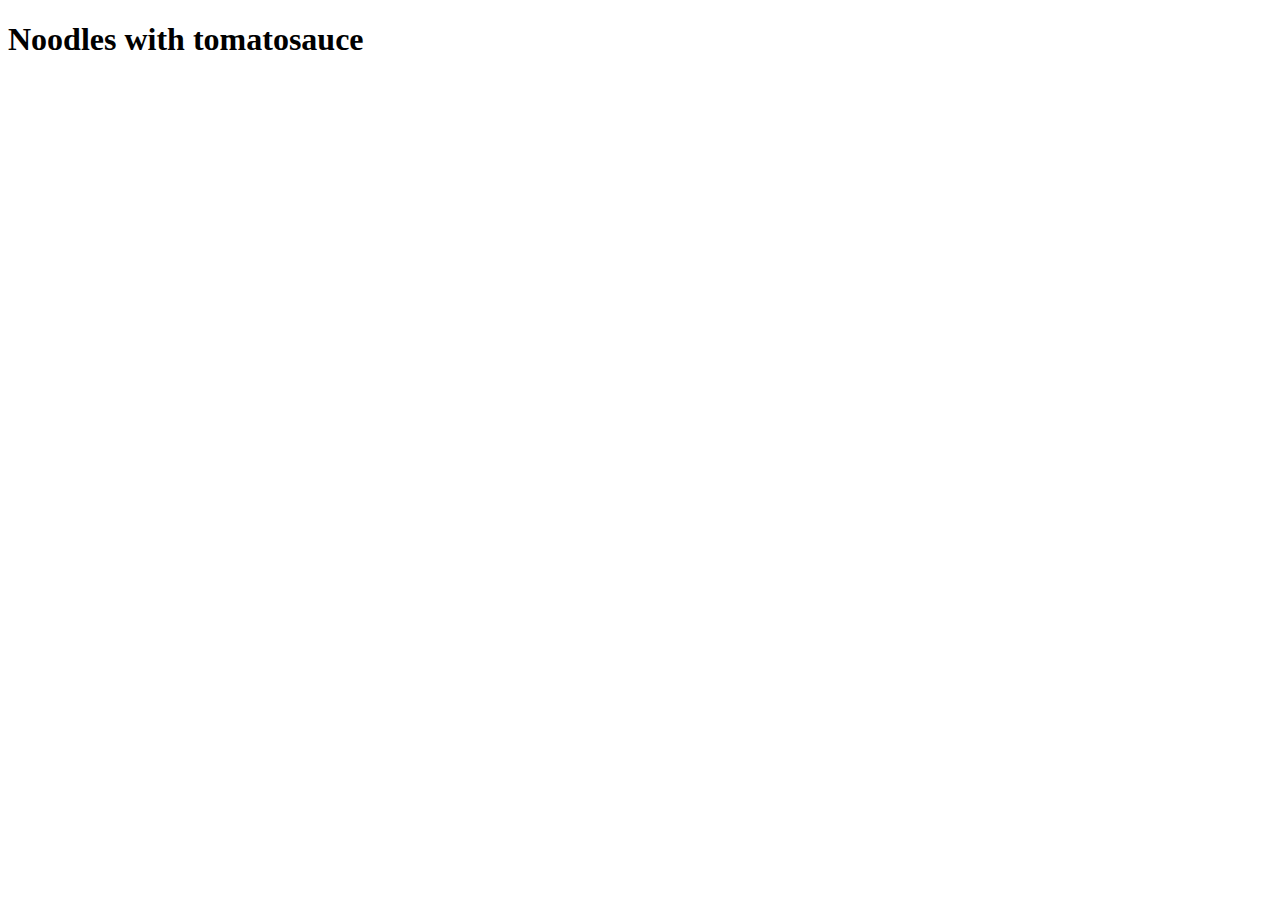
==== recipes/noodles-tomatosauce.html @ 7aa2c68a "Add index.html with heading and link to the first recipe noodles-tomatosauce.html" ====
<!DOCTYPE html>
<html lang="en">
    <head>
        <meta charset="UTF-8">
        <title>Noodles with tomatosauce</title>
    </head>
    <body>
        <h1>  <strong>Noodles with tomatosauce</strong>  </h1>
    </body>
</html>
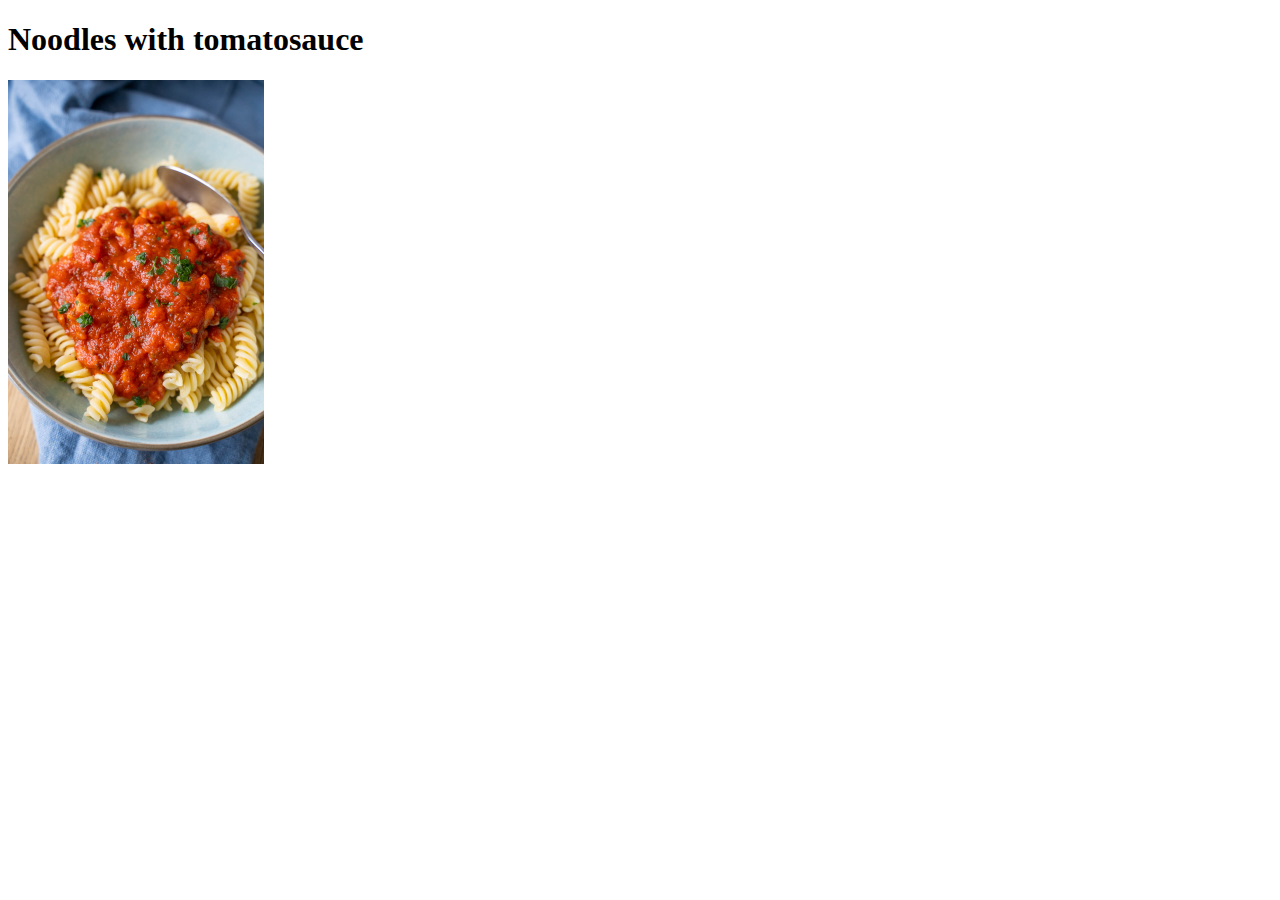
==== commit 580c683f: "Add an images folder and a picture to the noodels-tomatosauce.html file" ====
--- a/recipes/noodles-tomatosauce.html
+++ b/recipes/noodles-tomatosauce.html
@@ -6,5 +6,9 @@
     </head>
     <body>
         <h1>  <strong>Noodles with tomatosauce</strong>  </h1>
+        <img src="../images/Nudeln-mit-Tomatensauce-5.jpg"
+        width="256"
+        height="384"
+        alt="A picture of noodles with tomatosauce">
     </body>
 </html>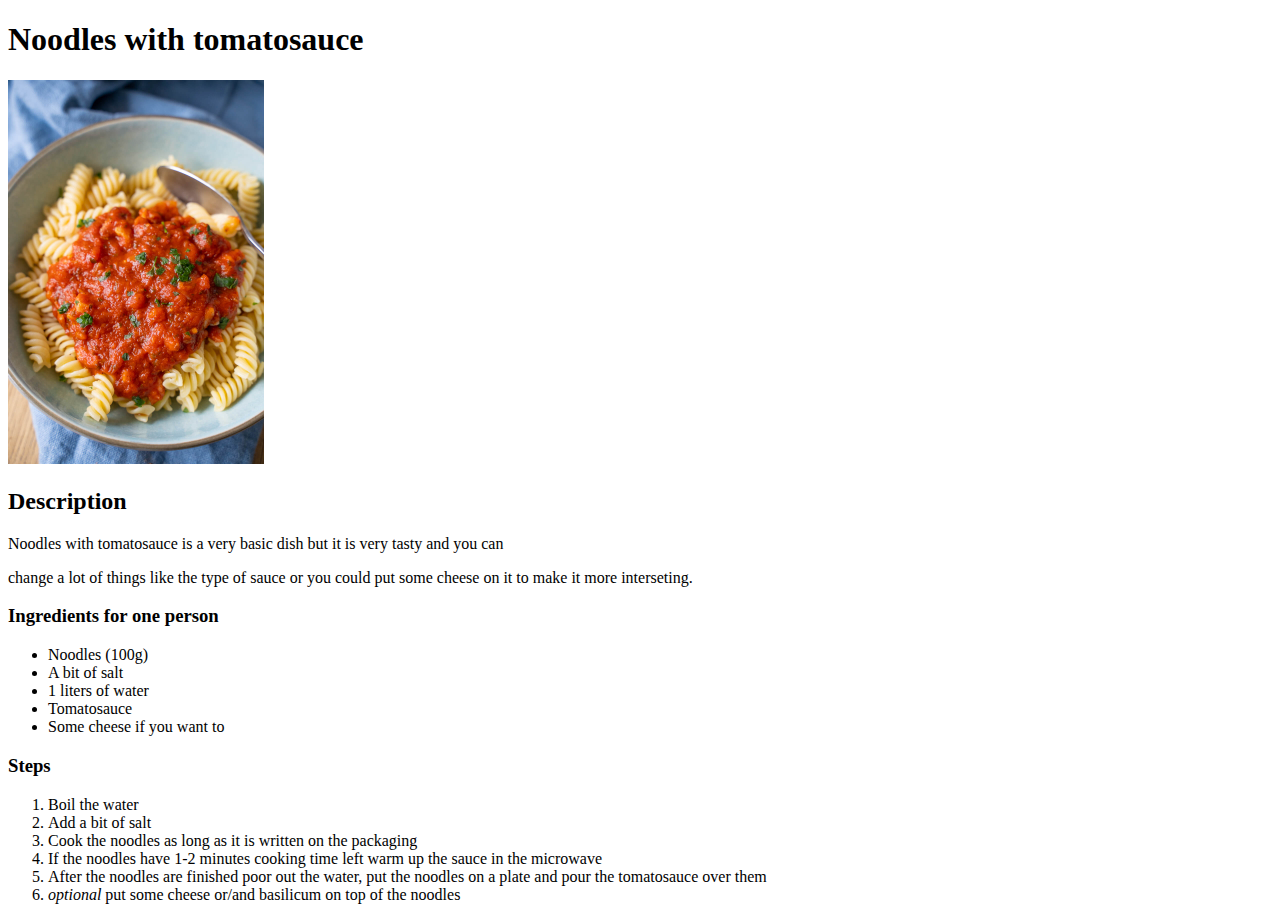
==== commit 74cb2e5b: "add meme and some more structure to index.html, add ingredients and steps to noodles-tomatosauce.htm" ====
--- a/recipes/noodles-tomatosauce.html
+++ b/recipes/noodles-tomatosauce.html
@@ -10,5 +10,27 @@
         width="256"
         height="384"
         alt="A picture of noodles with tomatosauce">
+        <h2>Description</h2>
+        <p>Noodles with tomatosauce is a very basic dish but it is very tasty and you can</p>
+       <p>change a lot of things like the type of sauce or you could put some cheese on it to make it more interseting.</p>
+       <h3>Ingredients for one person</h3>
+       <ul>
+        <li>Noodles (100g)</li>
+        <li>A bit of salt</li>
+        <li>1 liters of water</li>
+        <li>Tomatosauce</li>
+        <li>Some cheese if you want to</li>
+       </ul>
+       <h3>Steps</h3>
+       <ol>
+        <li>Boil the water</li>
+        <li>Add a bit of salt</li>
+        <li>Cook the noodles as long as it is written on the packaging</li>
+        <li>If the noodles have 1-2 minutes cooking time left warm up the sauce in the microwave</li>
+        <li>After the noodles are finished poor out the water, put the noodles on a plate and pour the tomatosauce over them</li>
+        <li>
+            <em>optional</em> put some cheese or/and basilicum on top of the noodles
+        </li>
+       </ol>
     </body>
 </html>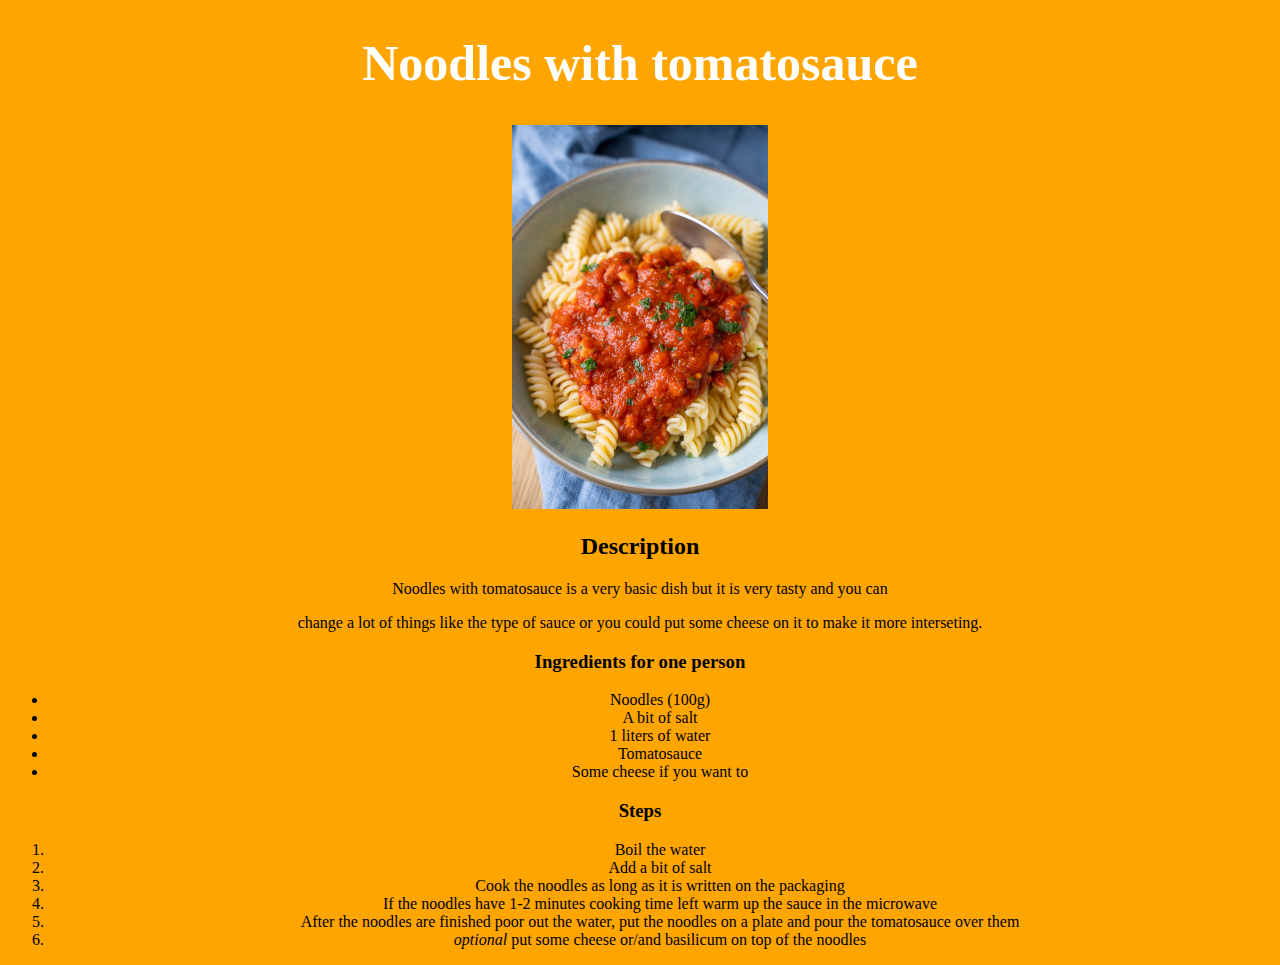
==== commit 82c9e5ec: "finished styling and applied it to pizzatoast" ====
--- a/recipes/noodles-tomatosauce.html
+++ b/recipes/noodles-tomatosauce.html
@@ -3,9 +3,12 @@
     <head>
         <meta charset="UTF-8">
         <title>Noodles with tomatosauce</title>
+        <link rel="stylesheet" href="../style.css">
     </head>
-    <body>
-        <h1>  <strong>Noodles with tomatosauce</strong>  </h1>
+    <body class="body">
+        <h1 class="headline-big">
+             <strong>Noodles with tomatosauce</strong>
+        </h1>
         <img src="../images/Nudeln-mit-Tomatensauce-5.jpg"
         width="256"
         height="384"
--- a/style.css
+++ b/style.css
@@ -0,0 +1,49 @@
+.headline-big {
+    font-size: 50px;
+    font-weight: 900;
+    color: white;
+}
+
+.headline-mid {
+    font-size: 35px;
+    font-weight: 800;
+    color: purple;
+}
+
+.headline-small {
+    font-size: 30px;
+    font-weight: 700;
+    color: rebeccapurple;
+}
+
+#homepage-header {
+    Color: rgb(150, 0, 0);
+}
+
+.body {
+    background-color: orange;
+    text-align: center;
+}
+
+.description {
+    font-size: 25px;
+    color: brown;
+}
+
+.headline-small.ingredients {
+    color: red;
+}
+
+.ul {
+    font-size:35px;
+    font-weight: 800;
+    display: inline-block;
+    text-align: left;
+}
+ 
+.ol {
+    font-size: 35px;
+    font-weight: 800;
+    display: inline-block;
+    text-align: left;
+}
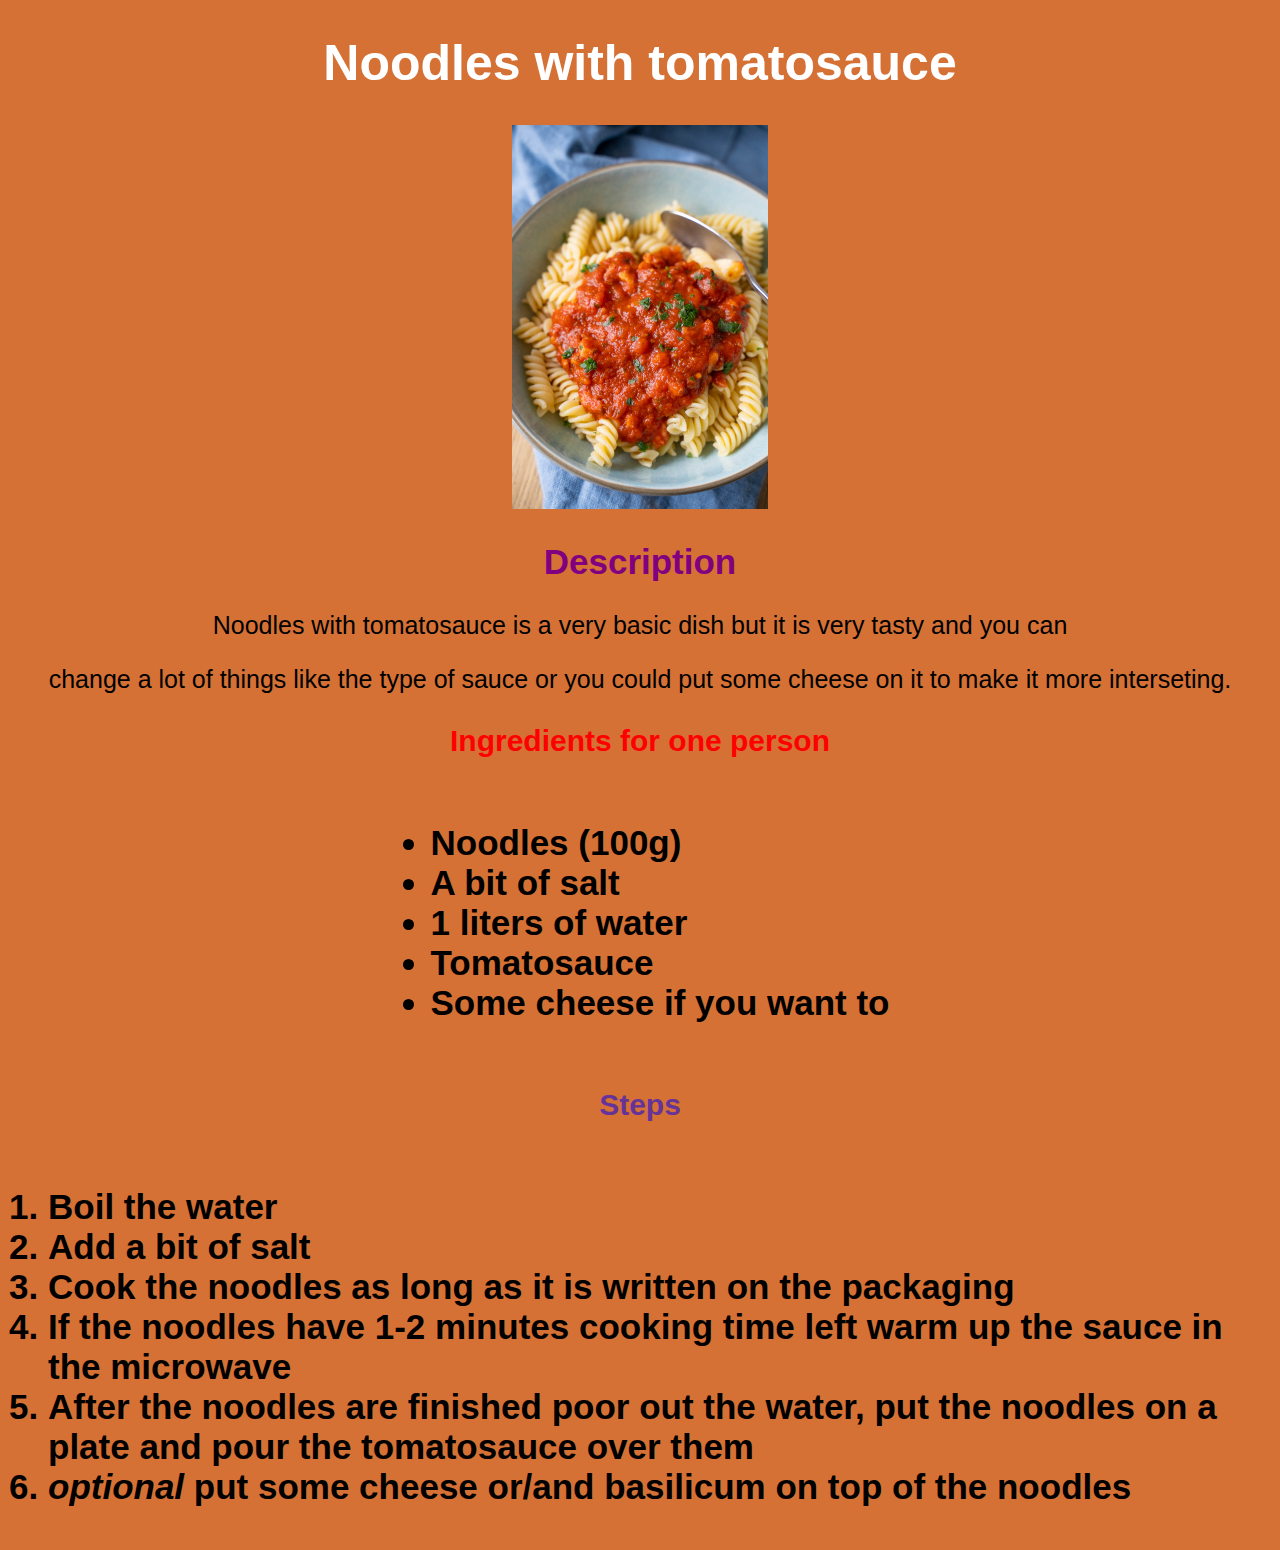
==== commit bafb8515: "Applie styling to all sites and give them a unique background color" ====
--- a/recipes/noodles-tomatosauce.html
+++ b/recipes/noodles-tomatosauce.html
@@ -5,7 +5,7 @@
         <title>Noodles with tomatosauce</title>
         <link rel="stylesheet" href="../style.css">
     </head>
-    <body class="body">
+    <body class="body noodles">
         <h1 class="headline-big">
              <strong>Noodles with tomatosauce</strong>
         </h1>
@@ -13,19 +13,21 @@
         width="256"
         height="384"
         alt="A picture of noodles with tomatosauce">
-        <h2>Description</h2>
+        <h2 class="headline-mid">Description</h2>
+    <div class="description">
         <p>Noodles with tomatosauce is a very basic dish but it is very tasty and you can</p>
        <p>change a lot of things like the type of sauce or you could put some cheese on it to make it more interseting.</p>
-       <h3>Ingredients for one person</h3>
-       <ul>
+       <h3 class="headline-small ingredients">Ingredients for one person</h3>
+    </div>
+       <ul class="ul">
         <li>Noodles (100g)</li>
         <li>A bit of salt</li>
         <li>1 liters of water</li>
         <li>Tomatosauce</li>
         <li>Some cheese if you want to</li>
        </ul>
-       <h3>Steps</h3>
-       <ol>
+       <h3 class="headline-small">Steps</h3>
+       <ol class="ol">
         <li>Boil the water</li>
         <li>Add a bit of salt</li>
         <li>Cook the noodles as long as it is written on the packaging</li>
--- a/style.css
+++ b/style.css
@@ -21,13 +21,28 @@
 }
 
 .body {
-    background-color: orange;
     text-align: center;
+    font-family: Georgia, sans-serif;
+}
+
+.homepage {
+    background-color: rgba(255, 166, 0, 0.89);
+}
+
+.toast{
+    background-color: rgba(247, 176, 46, 0.63);
+}
+
+.noodles {
+    background-color: rgba(204, 77, 3, 0.801)
+}
+
+.burger {
+    background-color: rgba(139, 73, 28, 0.897);
 }
 
 .description {
     font-size: 25px;
-    color: brown;
 }
 
 .headline-small.ingredients {
